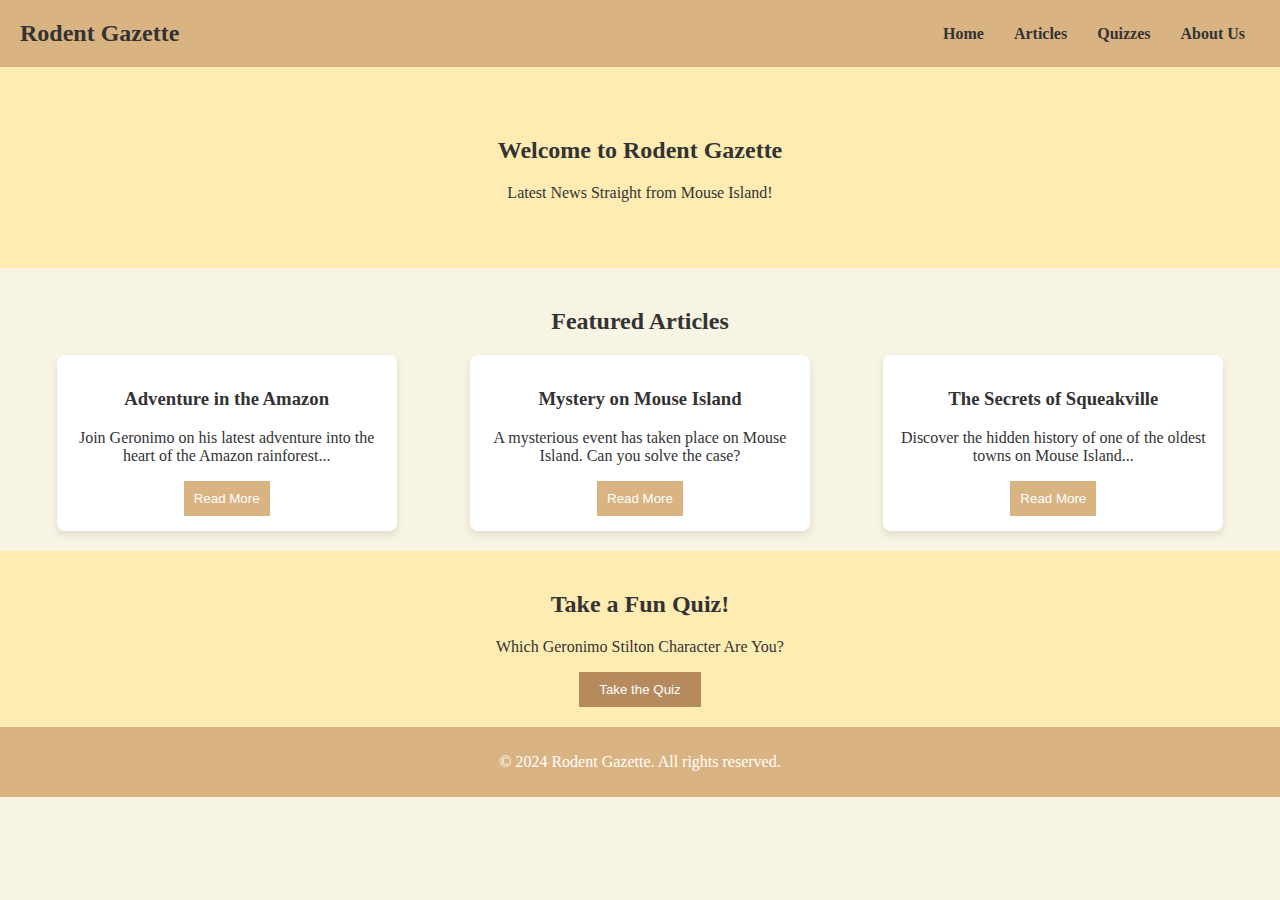
==== index.html @ 686fb500 "Add files via upload" ====
<!Doctype html>
    <head>
        <meta charset="UTF-8">
        <meta name="viewport" content="width=device-width, initial-scale=1.0">
        <title>Rodent Gazette</title>
        <link rel="stylesheet" href="style.css">
    </head>
<body>
    <header>
        <div class="logo">
            <h1>Rodent Gazette</h1>
        </div>
        <nav>
            <ul>
                <li><a href="index.html">Home</a></li>
                <li><a href="articles.html">Articles</a></li>
                <li><a href="quiz.html">Quizzes</a></li>
                <li><a href="#about">About Us</a></li>
            </ul>
        </nav>
    </header>

    <section id="home">
        <div class="main-banner">
            <h2>Welcome to Rodent Gazette</h2>
            <p>Latest News Straight from Mouse Island!</p>
        </div>

        <div class="featured-articles">
            <h2>Featured Articles</h2>
            <div class="articles-grid">
                <div class="article-card">
                    <h3>Adventure in the Amazon</h3>
                    <p>Join Geronimo on his latest adventure into the heart of the Amazon rainforest...</p>
                    <button class="read-more">Read More</button>
                </div>
                <div class="article-card">
                    <h3>Mystery on Mouse Island</h3>
                    <p>A mysterious event has taken place on Mouse Island. Can you solve the case?</p>
                    <button class="read-more">Read More</button>
                </div>
                <div class="article-card">
                    <h3>The Secrets of Squeakville</h3>
                    <p>Discover the hidden history of one of the oldest towns on Mouse Island...</p>
                    <button class="read-more">Read More</button>
                </div>
            </div>
        </div>

        <div class="quiz-teaser">
            <h2>Take a Fun Quiz!</h2>
            <p>Which Geronimo Stilton Character Are You?</p>
            <button class="quiz-btn">Take the Quiz</button>
        </div>
    </section>

    <footer>
        <p>&copy; 2024 Rodent Gazette. All rights reserved.</p>
    </footer>

    <script src="index.js"></script>
</body>
</html>
---- style.css ----
/* General Styles */
body {
    font-family: 'Georgia', serif;
    margin: 0;
    padding: 0;
    color: #333;
    background-color: #f8f4e3;
}

header {
    background-color: #d9b382;
    padding: 20px;
    display: flex;
    justify-content: space-between;
    align-items: center;
}

header .logo h1 {
    margin: 0;
    font-size: 24px;
}

nav ul {
    list-style: none;
    margin: 0;
    padding: 0;
    display: flex;
}

nav ul li {
    margin: 0 15px;
}

nav ul li a {
    text-decoration: none;
    color: #333;
    font-weight: bold;
}

.main-banner {
    text-align: center;
    background-color: #ffecb3;
    padding: 50px;
}

.featured-articles {
    padding: 20px;
    text-align: center;
}

.articles-grid {
    display: flex;
    justify-content: space-around;
}

.article-card {
    background-color: #fff;
    border-radius: 8px;
    padding: 15px;
    width: 25%;
    box-shadow: 0 4px 8px rgba(0, 0, 0, 0.1);
    transition: transform 0.3s;
}

.article-card:hover {
    transform: scale(1.05);
}

.read-more {
    background-color: #d9b382;
    color: white;
    border: none;
    padding: 10px;
    cursor: pointer;
    transition: background-color 0.3s;
}

.read-more:hover {
    background-color: #b58a5c;
}

.quiz-teaser {
    background-color: #ffecb3;
    padding: 20px;
    text-align: center;
}

.quiz-btn {
    background-color: #b58a5c;
    color: white;
    padding: 10px 20px;
    border: none;
    cursor: pointer;
}

footer {
    background-color: #d9b382;
    padding: 10px;
    text-align: center;
    color: white;
}
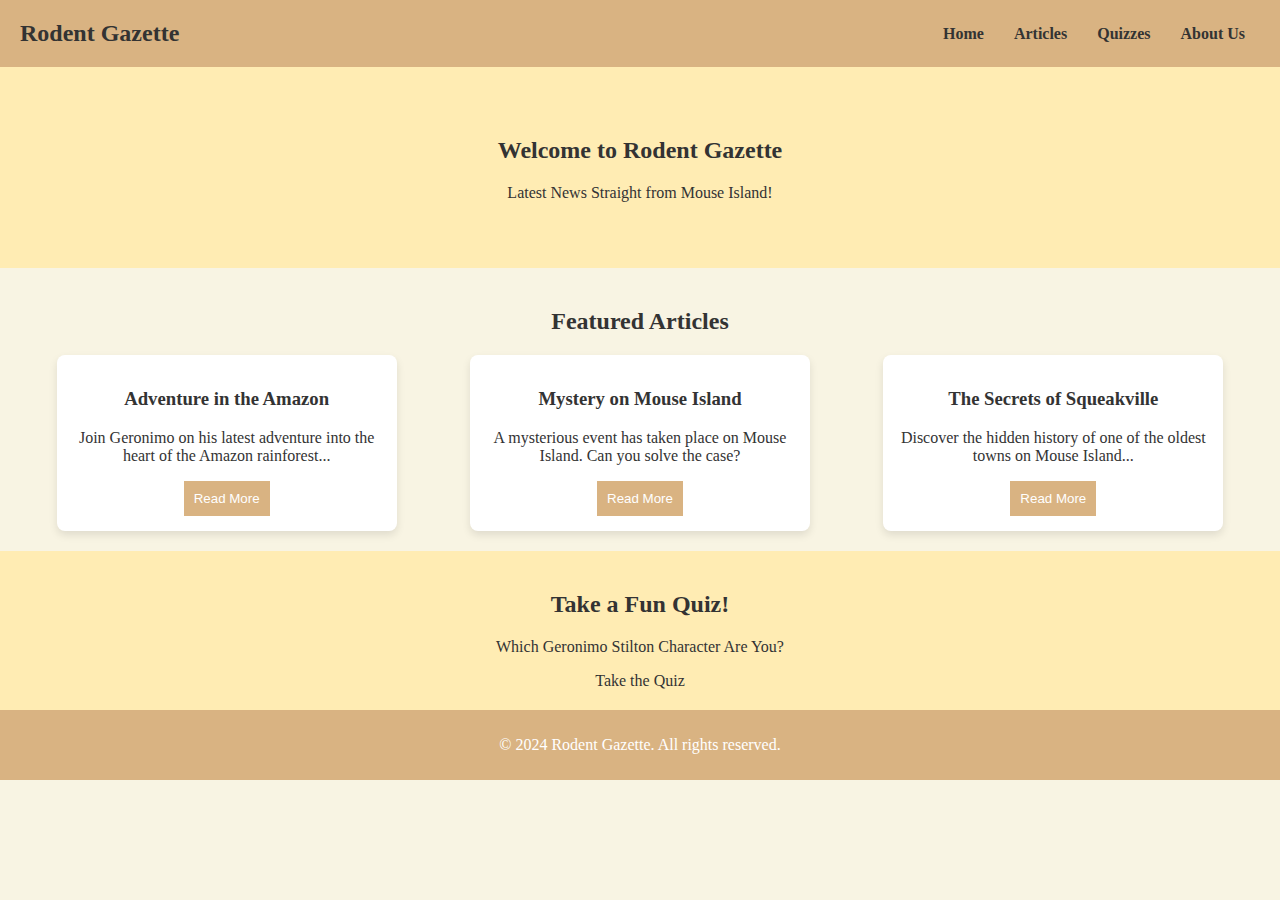
==== commit 80c03f02: "Update index.html" ====
--- a/index.html
+++ b/index.html
@@ -50,7 +50,7 @@
         <div class="quiz-teaser">
             <h2>Take a Fun Quiz!</h2>
             <p>Which Geronimo Stilton Character Are You?</p>
-            <button class="quiz-btn">Take the Quiz</button>
+            <a herf="quiz.html">Take the Quiz</a>
         </div>
     </section>
 
@@ -60,4 +60,4 @@
 
     <script src="index.js"></script>
 </body>
-</html>+</html>
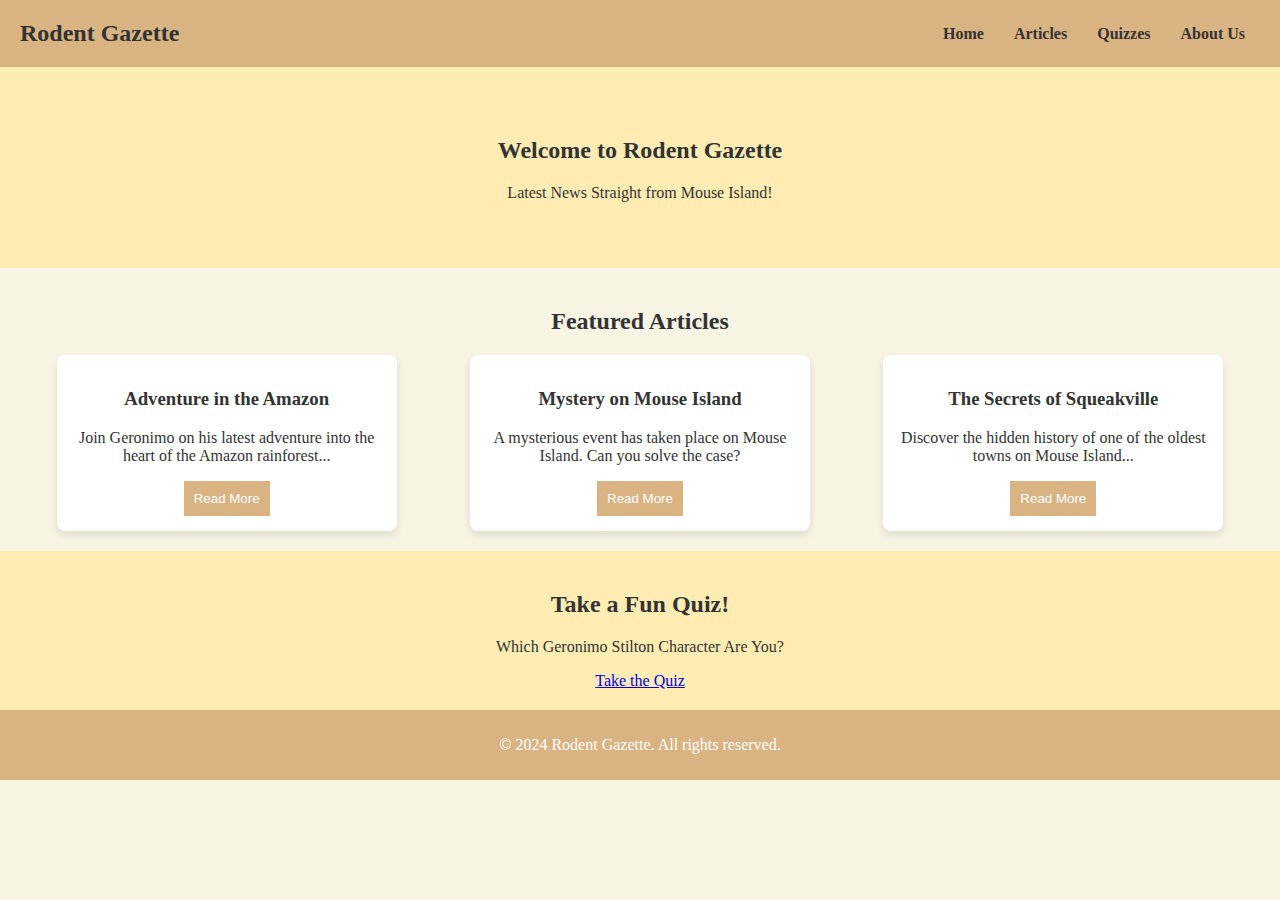
==== commit 5bdd0874: "Update index.html" ====
--- a/index.html
+++ b/index.html
@@ -50,7 +50,7 @@
         <div class="quiz-teaser">
             <h2>Take a Fun Quiz!</h2>
             <p>Which Geronimo Stilton Character Are You?</p>
-            <a herf="quiz.html">Take the Quiz</a>
+            <a href="https://arnavgoyal543.github.io/core/quiz.html">Take the Quiz</a>
         </div>
     </section>
 
